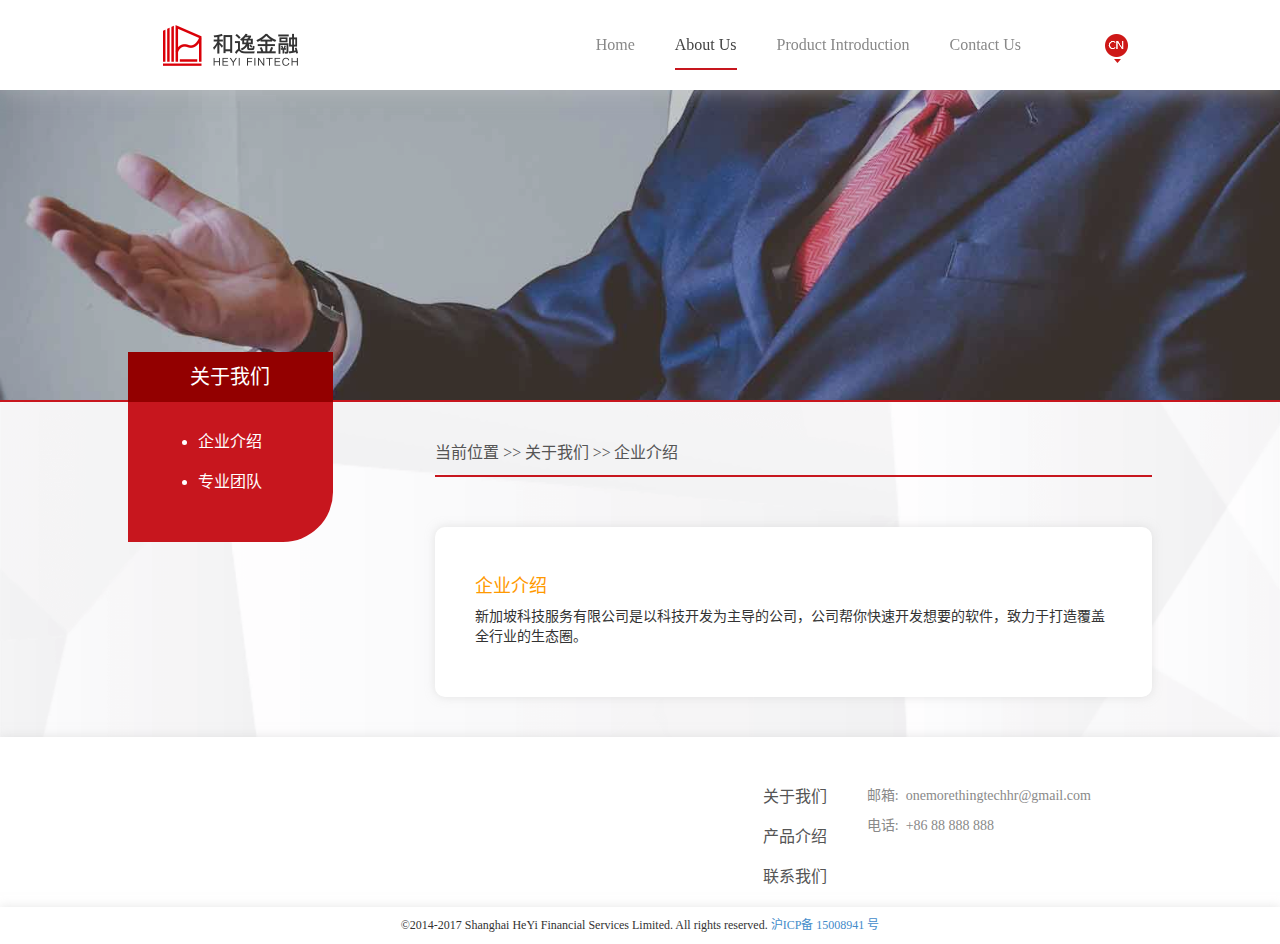
==== aboutus.html @ fadf1544 "Onemorething home" ====
<!DOCTYPE html>
<html lang="zh-CN">
  <head>
    <meta charset="utf-8">
    <meta http-equiv="X-UA-Compatible" content="IE=edge">
    <meta name="viewport" content="width=device-width, initial-scale=1">
    <meta name="description" content="Professional in game software development" />
    <meta name="keywords" content="game,software,development" />
    <title>ONE MORE THING TECHNOLOGY PTE-About Us</title>
    <!-- 框架 -->
    <link href="css/bootstrap.min.css" rel="stylesheet">
    <!-- 样式清理 -->
    <link href="css/normalize.css" rel="stylesheet">
    <!-- 通用页面样式 -->
    <link href="css/main.css" rel="stylesheet">
    <link href="css/page.css" rel="stylesheet">

  </head>
  <body>
    <!-- 移动端导航 -->
    <div class="mask"></div>
    <div class="sidebar">
      <ul>
        <li><a href="index.html">Home</a></li>
        <li><a href="aboutus.html">About Us</a></li>
        <li><a href="product.html">Product Introduction</a></li>
        <li><a href="contactus.html">Contact Us</a></li>
      </ul>
    </div>
    <div class="main-wrapper main-wrapper-1">
    <!-- header顶部导航 -->
    <header>
      <div class="header-container">
        <div class="nav-box">
          <!-- logo -->
          <div class="nav-left">
            <a id="logo_top" href="#"></a>
          </div>
          <!-- memu选项 -->
          <div class="nav-mid">
            <div id="lang">
              <a href="#"></a>
            </div>
            <ul class="navbar-nav">
              <li><a class="" href="index.html">Home</a></li>
              <li><a class="active" href="aboutus.html">About Us</a></li>
              <li><a class="" href="product.html">Product Introduction</a></li>
              <li><a class="" href="contactus.html">Contact Us</a></li>
            </ul>            
          </div>
          <!-- 响应式菜单 -->
          <div class="nav-mobile-menu">
              <span class="sidebar_trigger"></span>
          </div>
        </div>
      </div>
    </header>
    <!-- advert组件 -->
    <div class="advert">
       <h1></h1>
       <h2></h2>
    </div>
    </div>
    <!-- section -->
    <section>
    <div class="box clearfix">
      <div class="box-left">
        <div class="title">
          <h3>关于我们</h3>
        </div>
        <ul> 
          <li><a href="aboutus.html">企业介绍</a></li>
          <li><a href="team.html">专业团队</a></li>
        </ul>
      </div>
      <div class="box-right">
        <div class="box-right-top">
          <ul>
            <li>当前位置&nbsp>></li>
            <li>关于我们&nbsp>></li>
            <li>企业介绍</li>
          </ul>
        </div>
        <div class="box-right-mid clearfix">
          <h4>企业介绍</h4>
          <p>新加坡科技服务有限公司是以科技开发为主导的公司，公司帮你快速开发想要的软件，致力于打造覆盖全行业的生态圈。</br></p>
        </div>
      </div>
    </div>
    </section>
    <!-- tips特色组件 -->
<!--     <div class="feature-tips">SAFS</div> -->
    
    <!-- footer页面底部 -->
    <footer>
       <div class="footer-box clearfix">

          <div class="footer-right">
            <div class="footer-laber">
              <ul>
                <li><a href="aboutus.html">关于我们</a></li>
                <li><a href="product.html">产品介绍</a></li>
                <li><a href="contactus.html">联系我们</a></li>
              </ul>
              <ul>
                <li class="footer-contact">邮箱:&nbsp onemorethingtechhr@gmail.com</li>
                <li class="footer-contact">电话:&nbsp +86 88 888 888</li>
              </ul>
            </div>
          </div>
        </div>
    </footer>
    <!-- 版权信息 -->
    <div class="container copy">
      <div class="row">
          <div class="col-md-12 text-center">
              <p class="copyright">©2014-2017 Shanghai HeYi Financial Services Limited. All rights reserved. <a href="http://www.miitbeian.gov.cn">沪ICP备 15008941 号</a> </p>
          </div>
      </div>
    </div>  
    <!-- 返回顶部按钮 -->
    <button class="back-to-top" style="display: none;"></button>
    <!-- 框架库加载 -->
    <script src="js/jquery.min.js"></script>
    <!-- 脚本加载 -->
    <script src="js/main.js"></script>
  </body>
</html>
---- css/main.css ----
﻿/*网站通用样式*/
body{
  font-family: "Microsoft Yahei";
}
/*header头部样式*/
header .header-container {
  width: 100%;
  height: 90px;
  background-color: #fff;
  -webkit-box-shadow:0 0 20px rgba(204,204,204, .5);
  -moz-box-shadow:0 0 20px rgba(204, 204, 204, .5);  
  box-shadow:0 0 20px rgba(204, 204, 204, .5);
  position: fixed;
  z-index: 999;
  top: 0px;
}
header .header-container .nav-box {
  width: 980px;
  height: 90px;
  margin: 0 auto;
}
header .header-container .nav-box .nav-left {
  width: 160px;
  height: 80px;
  float: left;
}
header .header-container .nav-box .nav-left #logo_top {  
  width: 160px;
  height: 80px;
  float: left;
  margin-top: 5px;
  background: url("../img/logo.png") no-repeat center;
}
header .header-container .nav-box .nav-mid {
  height: 70px;
  float: right;
  margin-bottom: 20px;
}
header .header-container .nav-box .nav-mid #lang {
  width: 25px;
  height: 29px;
  float: right;
  margin-left: 44px;
  margin-top: 34px;
  cursor: pointer;
}
header .header-container .nav-box .nav-mid #lang a{
  float: right;
  width: 25px;
  height: 29px;
  background: url("../img/cn.png") no-repeat center;
}
header .header-container .nav-box .nav-mid .navbar-nav {
  position: relative;
  display: inline-block;
}
header .header-container .nav-box .nav-mid .navbar-nav li {
  float: left;
  height: 70px;
  margin: 0 40px 0 0;
  text-align: center;
  list-style: none;
}
header .header-container .nav-box .nav-mid .navbar-nav li a {
  min-width: 20px;
  font-size: 16px;
  font-family: "Microsoft YaHei UI";
  color: #898989;
  height: 70px;
  line-height: 59px;
  padding-bottom: 15px;
  margin: 0;
  display: inline-block;
  box-sizing: border-box;
  text-decoration: none;
  position: relative;
}
header .header-container .nav-box .nav-mid .navbar-nav li a::after {
  transition: all 0.2s cubic-bezier(0.445, 0.05, 0.55, 0.95);
  content: "";
  display: block;
  height: 2px;
  background: #c7161e;
  position: absolute;
  bottom: 0;
  opacity: 0.3;
  left: -1px;
  width: calc(102%);
  transform: scaleX(0);
  -webkit-transform: scaleX(0);
}
header .header-container .nav-box .nav-mid .navbar-nav li a:hover::after {
  opacity: 1;
  transform: scaleX(1);
  -webkit-transform: scaleX(1);
}
header .header-container .nav-box .nav-mid .navbar-nav li a.active {
  border-bottom: 2px solid #c7161e;
  box-sizing: border-box;
  color: #434343;
}
header .header-container .nav-box .nav-mid .navbar-nav li a.active:hover::after {
  display: none;
}
header .header-container .nav-box .nav-mid .navbar-nav li.last {
  margin-right: 0;
}
header .header-container .nav-box .nav-mid .navbar-nav li.line-item {
  line-height: 87px;
  color: #999;
}
 

/*footer样式*/
footer{
    width: 100%;
    background-color: #fff; 
    padding-top: 40px;
    -webkit-box-shadow:0 0 10px rgba(204,204,204, .5); /*透明度绿色高亮*/ 
    -moz-box-shadow:0 0 10px rgba(204, 204, 204, .5);  
    box-shadow:0 0 10px rgba(204, 204, 204, .5);
}

footer .footer-box{
    width: 90%;
    margin: 0 auto;
}

footer .footer-left{
  float: left;
  display: inline-block;
  margin-left: 10px; 
  padding-left: 10%;
}

footer .footer-right{
  float: right;
  display: inline-block;
  margin-right: 10px;
  padding-right: 10%;  
}


footer ul{
  float: left;
  list-style: none;
  text-align: left;
}

footer ul li a{
  color: #555;
  font-size: 16px;
  line-height: 40px;   
}

footer ul li a:hover{
  color: #c7161e;
  text-decoration: none;
}

footer ul .footer-contact{
  font-size: 14px;
  line-height: 30px;
  color: #898989;
}

footer ul:last-child{
  padding-top: 4px;
}

/*版权信息样式*/
.copy{
    background-color: #fff;
    width: 100%;
    -webkit-box-shadow:0 0 10px rgba(204,204,204, .5); /*透明度绿色高亮*/ 
    -moz-box-shadow:0 0 10px rgba(204, 204, 204, .5);  
    box-shadow:0 0 10px rgba(204, 204, 204, .5);
}
.copyright{
    padding-top: 10px;
    font-size: 12px;
}

/*返回顶部按钮*/
.back-to-top{
  position: fixed;
  bottom: 30px;
  right: 30px;
  background-image: url("../img/back2top.png");
  width: 40px;
  height: 40px;
  background-size: cover;
  color: #fff;
  border: none;
  border-radius: 20px;
  outline:none;
  background-color: #c7161e;
  -webkit-box-shadow:2px 5px 20px gray;
  -moz-box-shadow:2px 5px 20px gray;  
  box-shadow:2px 5px 20px gray;
  transition: box-shadow 0.2s ease-in;
}

.back-to-top:hover{
  -webkit-box-shadow:0 10px 50px gray;
  -moz-box-shadow:0 10px 50px gray;  
  box-shadow:0 10px 50px gray;
}

/*移动端菜单入口*/
header .header-container .nav-box .nav-mobile-menu{ 
  margin-top: 30px;
  float: right;
  display: none;
}
header .header-container .nav-box .nav-mobile-menu span{
  display: inline-block;
  width: 40px;
  height: 50px;
  background: url("../img/menu2.png") no-repeat;
  background-size: 100%;
  cursor: pointer;
}

/*移动端菜单sidebar*/
.sidebar{
  position: fixed;
  top: 0px;
  width: 200px;
  background-color: #c7161e;
  padding: 20px 0px;
  transition: right 0.2s;
  z-index: 1001;
  right: -200px;
}
.sidebar ul{
   margin:0; 
   padding: 0;
}

.sidebar ul li{
  line-height: 40px;
  list-style: none;
  padding: 0px 20px;
  text-align: center;
}

.sidebar ul li a{
  text-decoration: none;
  color: #fff;
}

.sidebar ul li:hover{
  background-color: #930000;
}

.sidebar ul li .active{
  color: #ff9900;
}
/*关灯遮罩*/
.mask{
  position: fixed;
  top: 0px;
  bottom: 0px;
  right: 0px;
  left: 0px;
  background-color: rgba(0,0,0,0.3);
  z-index: 1000;
  display: none;
}

/*响应式媒体查询处理*/
@media screen  and (max-width: 1200px) {
  .feature{
    width: 900px !important;
  }
}

@media  screen  and (max-width: 970px) {
  header .header-container .nav-box #lang{
    display: none;
  }
  .feature{
    width: 440px !important;
  }
  .feature-content{
    margin-left: 0px !important;
  }
  .org-group{
    width: 100% !important;
  }
}
@media  screen  and (max-width: 830px) {
  header .header-container .nav-box{
    width: 90%;
  }    
  header .header-container .nav-box .nav-mid{
    display: none;
  }
  header .header-container .nav-box .nav-mobile-menu{
    display: block;
  }  
  
}
/*移动端兼容*/
@media  screen  and (max-width: 740px) {
  .box-left{
    display: none !important;
  }
  .box-right{
    width: 100% !important;
  }
  .box-right-mid{
    padding: 20px !important;
  }
  .box{
    width: 90% !important;
  }
}

/*移动端banner兼容*/
@media  screen  and (max-width: 500px) {
  .banner img{
    height: 200px !important;
  }
  .banner h1{
    font-size: 24px !important;
  }
  .main-wrapper-1{
    background-image: url(../img/banner-1-m.png) ! important;
  }
  .main-wrapper-2{
    background-image: url(../img/banner-2-m.png) ! important;
  }
  .main-wrapper-3{
    background-image: url(../img/banner-3-m.png) ! important;
  }
  .main-wrapper-4{
    background-image: url(../img/banner-4-m.png) ! important;
  }
  .main-wrapper-5{
    background-image: url(../img/banner-5-m.png) ! important;
  }
  .feature{
    width: 90% !important;
  }
  .feature-content{
    width: 100% !important;
  }
  .org-container{
    display: none;
  }
}
---- css/page.css ----
/*子页样式*/
.main-wrapper{
	background-attachment: fixed ! important;/*固定背景*/
    background-repeat: no-repeat ! important; 
    background-size: cover ! important;
    background-position: center ! important;
    overflow: hidden ! important;/*溢出隐藏消除滚动条*/
    width: 100%;
    height: 400px;
}
.main-wrapper-1{
    background-image: url(../img/banner-1.jpg);   
}

.main-wrapper-2{
    background-image: url(../img/banner-2.jpg);
}

.main-wrapper-3{
    background-image: url(../img/banner-3.jpg);
}

.main-wrapper-4{
    background-image: url(../img/banner-4.jpg);
}

.main-wrapper-5{
    background-image: url(../img/banner-5.jpg);
}

/*子页banner*/
.advert{
	width: 100%;
	height: 400px;
	background-color: rgba(0,0,0,0.2);
}

.advert h1{
	color: #fff;
	position: relative;
	top: 200px;
	text-align: center;
	font-size: 32px;
}

.advert h2{
	color: #fff;
	position: relative;
	top: 200px;
	text-align: center;
	font-size: 28px;
}
/*子页内容*/
section{
	background-image: url("../img/bk.png");	
	background-repeat: repeat-y;
	background-size: cover;
	width: 100%;
	height: 100%;
	border-top: 2px #c7161e solid;
}
.box{
	width: 80%;
	margin: 0 auto;
	padding-bottom: 40px;
}

.box-left{
	width: 20%;
	padding-bottom: 40px; 
	background-color: #c7161e;
	float: left;
	display: inline-block;
	border-radius: 0px 0px 50px;
	position: relative;
	top: -50px;
}

.box-left .title{
	position: relative;
	top: -20px;
	width: 100%;
	height: 50px;
	background-color: #930000;
}

.box-left h3{
	position: relative;
    color: #fff;
    text-align: center;
    font-size: 20px;
    top: 14px;
}

.box-left ul{
	width: 100%;
    margin: 0;
    padding-left: 70px; 
}

.box-left li{
	color: #fff;
    font-size: 16px;
    line-height: 40px;  
/*    transition:All 0.4s ease-in-out;
    -webkit-transition:All 0.4s ease-in-out;
    -moz-transition:All 0.4s ease-in-out;
    -o-transition:All 0.4s ease-in-out;*/
}

/*动画效果*/
/*.box-left li:hover{
    transform:translateX(20px);
    -webkit-transform:translateX(20px);
    -moz-transform:translateX(20px);
    -o-transform:translateX(20px);
    -ms-transform:translateX(20px);
}*/

.box-left li a{
	color: #fff;
	text-decoration: none;
}

.box-right{
	float: right;
	display: inline-block;	
	width: 70%;
	margin-top: 40px; 
}

.box-right .box-right-top{
	padding-bottom: 40px;
}

.box-right .box-right-top ul{
	list-style: none;
	border-bottom: 2px solid #c7161e;
	padding-left: 0px;
	padding-bottom: 10px;
}

.box-right .box-right-top ul li{
	display: inline-block;
	color: #555;
	font-size: 16px;
	text-align: left;		
}

.box-right .box-right-mid{
	width: 100%;
	padding: 40px;
	border-radius: 10px;
	background-color: #fff;
	-webkit-box-shadow:0 0 10px rgba(204,204,204, .5); 
    -moz-box-shadow:0 0 10px rgba(204, 204, 204, .5);  
    box-shadow:0 0 10px rgba(204, 204, 204, .5);
}

.box-right .box-right-mid .box-text{
    float: right;
    display: inline-block;
    width: 30%;
}

/*右侧文本段落样式*/
.box-right .box-right-mid h4{
	color: #ff9900;
}

.box-right .box-right-mid ul{
    margin: 0px 10px;
    padding: 0px 10px;
}

/*微信二维码*/
.box-right .box-weixin p{
    text-align: center;
}

.box-right .box-weixin .wixin-abs{
	display: inline-block;
	float: left;
	width: 300px;
}

.box-right .box-weixin .wixin-abs span{
	display: block;
	width: 160px;
	height: 160px;
	background-image: url("../img/weixin-abs.png");
	background-repeat: no-repeat;
	background-size: cover;
	margin: 0 auto;
}

.box-right .box-weixin .wixin-fa{
	display: inline-block;
	float: left;
    width: 300px;
}

.box-right .box-weixin .wixin-fa span{
	display: block;
	width: 160px;
	height: 160px;
	background-image: url("../img/weixin-fa.png");
	background-repeat: no-repeat;
	background-size: cover;
	margin: 0 auto;
}

.box-right .box-weixin .wixin-info{
	position: relative;
	display: inline-block;
	float: left;
	width: 300px;
	padding-top: 40px;
}

.box-right .box-weixin .wixin-info a{	
	text-decoration: none;
    display: block;
    text-align: center;
    line-height: 34px;
    width: 200px;
    height: 36px;
    margin: 20px auto;
    border-radius: 10px;
    -webkit-transition: all .2s ease-in;
    transition: all .2s ease-in;
    border: 1px #fff solid; 
    border-color: rgba(255,153,0,1);
    color: rgba(255,153,0,1); 
}

.box-right .box-weixin .wixin-info a:hover{
    -webkit-box-shadow:0 0 20px rgba(255,153,0, .3);
	-moz-box-shadow:0 0 20px rgba(255,153,0, .3);  
    box-shadow:0 0 20px rgba(255,153,0, .3);
}

.box-right .box-weixin .wixin-info p{
	text-align: left;
	padding-left: 40px;	
}

.box-right .box-right-mid .box-contact{
	display: inline-block;
	float: left;
	padding-right: 40px;
}

.box-right .box-right-mid .box-contact span{
	display: block;
	width: 160px;
	height: 160px;
	background-image: url("../img/weixin-safs.png");
	background-repeat: no-repeat;
	background-size: cover;
	margin: 0 auto;
}
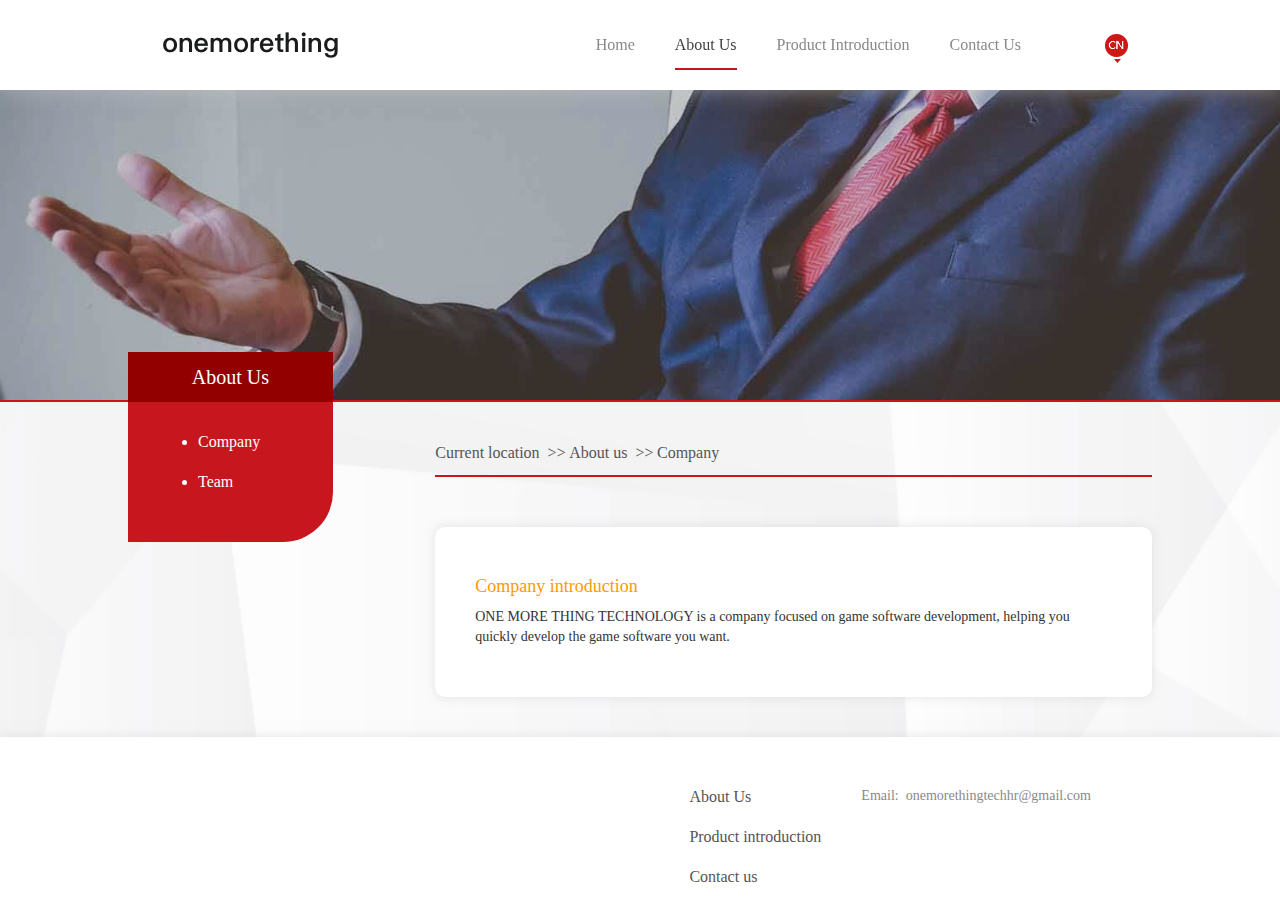
==== commit eed17acc: "logo" ====
--- a/aboutus.html
+++ b/aboutus.html
@@ -66,24 +66,24 @@
     <div class="box clearfix">
       <div class="box-left">
         <div class="title">
-          <h3>关于我们</h3>
+          <h3>About Us</h3>
         </div>
         <ul> 
-          <li><a href="aboutus.html">企业介绍</a></li>
-          <li><a href="team.html">专业团队</a></li>
+          <li><a href="aboutus.html">Company</a></li>
+          <li><a href="team.html">Team</a></li>
         </ul>
       </div>
       <div class="box-right">
         <div class="box-right-top">
           <ul>
-            <li>当前位置&nbsp>></li>
-            <li>关于我们&nbsp>></li>
-            <li>企业介绍</li>
+            <li>Current location &nbsp>></li>
+            <li>About us &nbsp>></li>
+            <li>Company</li>
           </ul>
         </div>
         <div class="box-right-mid clearfix">
-          <h4>企业介绍</h4>
-          <p>新加坡科技服务有限公司是以科技开发为主导的公司，公司帮你快速开发想要的软件，致力于打造覆盖全行业的生态圈。</br></p>
+          <h4>Company introduction</h4>
+          <p>ONE MORE THING TECHNOLOGY is a company focused on game software development, helping you quickly develop the game software you want.</br></p>
         </div>
       </div>
     </div>
@@ -98,26 +98,18 @@
           <div class="footer-right">
             <div class="footer-laber">
               <ul>
-                <li><a href="aboutus.html">关于我们</a></li>
-                <li><a href="product.html">产品介绍</a></li>
-                <li><a href="contactus.html">联系我们</a></li>
+                <li><a href="aboutus.html">About Us</a></li>
+                <li><a href="product.html">Product introduction</a></li>
+                <li><a href="contactus.html">Contact us</a></li>
               </ul>
               <ul>
-                <li class="footer-contact">邮箱:&nbsp onemorethingtechhr@gmail.com</li>
-                <li class="footer-contact">电话:&nbsp +86 88 888 888</li>
+                <li class="footer-contact">Email:&nbsp onemorethingtechhr@gmail.com</li>
               </ul>
             </div>
           </div>
         </div>
     </footer>
-    <!-- 版权信息 -->
-    <div class="container copy">
-      <div class="row">
-          <div class="col-md-12 text-center">
-              <p class="copyright">©2014-2017 Shanghai HeYi Financial Services Limited. All rights reserved. <a href="http://www.miitbeian.gov.cn">沪ICP备 15008941 号</a> </p>
-          </div>
-      </div>
-    </div>  
+
     <!-- 返回顶部按钮 -->
     <button class="back-to-top" style="display: none;"></button>
     <!-- 框架库加载 -->
--- a/css/main.css
+++ b/css/main.css
@@ -25,7 +25,7 @@
   float: left;
 }
 header .header-container .nav-box .nav-left #logo_top {  
-  width: 160px;
+  width: 200px;
   height: 80px;
   float: left;
   margin-top: 5px;
